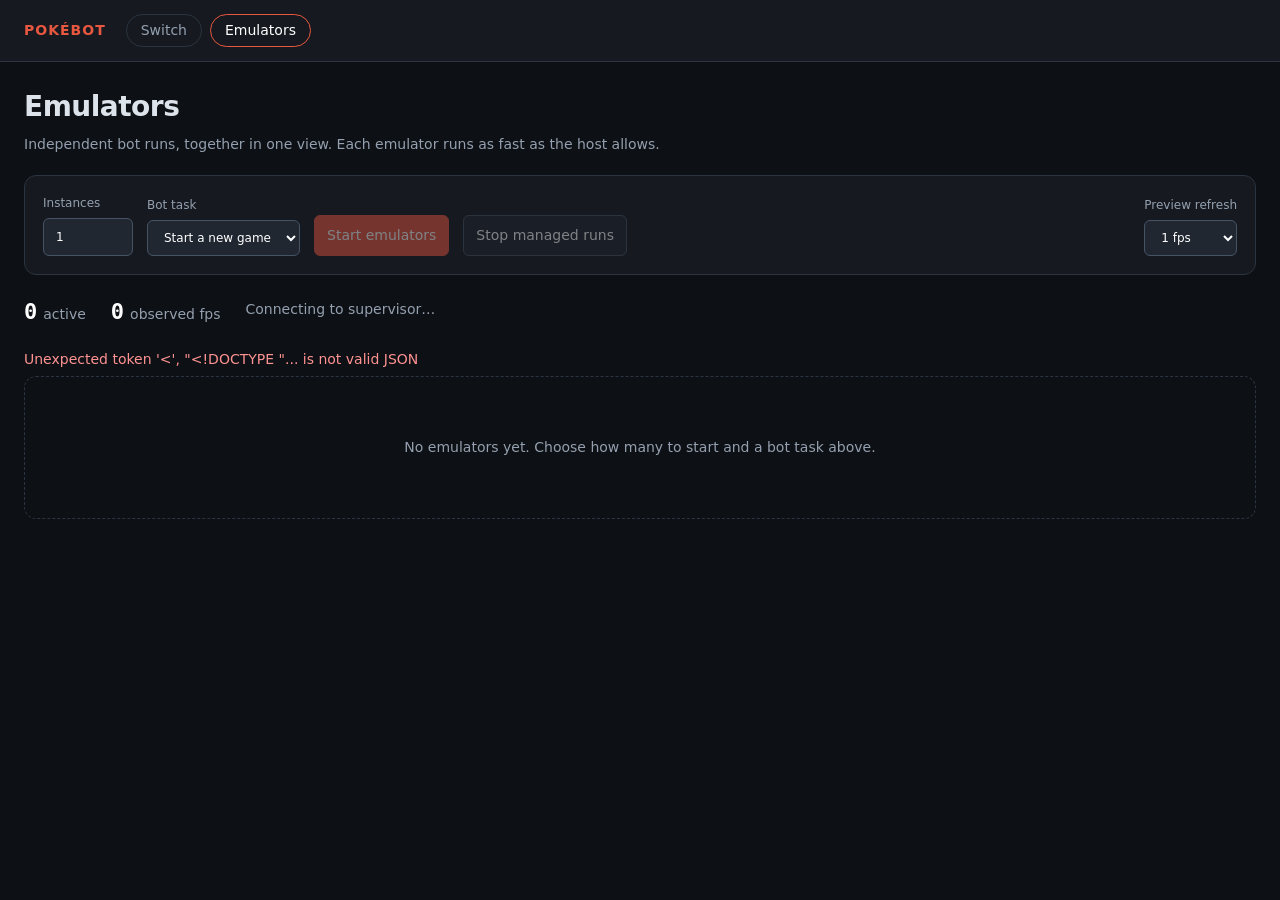
==== crates/telemetry/web/emulators.html @ 8bb30f8c "Add concurrent emulator fleet and web dashboard controls" ====
<!doctype html>
<html lang="en">
<head>
<meta charset="utf-8">
<meta name="viewport" content="width=device-width, initial-scale=1">
<meta name="theme-color" content="#0d1014">
<title>Emulators · PokéBot</title>
<style>
:root{color-scheme:dark;font:14px/1.5 system-ui,sans-serif;background:#0d1014;color:#dde3ea;--muted:#94a0af;--line:#2b3440;--panel:#161a20;--accent:#e8573f}
*{box-sizing:border-box}body{margin:0}header{display:flex;align-items:center;gap:20px;padding:14px 24px;border-bottom:1px solid var(--line);background:var(--panel)}header b{color:var(--accent);letter-spacing:1px}nav{display:flex;gap:8px}nav a{padding:5px 14px;border:1px solid var(--line);border-radius:20px;color:var(--muted);text-decoration:none}nav a[aria-current]{border-color:var(--accent);color:#fff}main{max-width:1800px;padding:24px;margin:auto}h1{margin:0;font-size:28px;letter-spacing:-.5px}p{color:var(--muted);margin:6px 0 20px}.toolbar{display:flex;flex-wrap:wrap;align-items:end;gap:14px;padding:18px;border:1px solid var(--line);border-radius:12px;background:var(--panel)}label{display:grid;gap:6px;color:var(--muted);font-size:12px}input,select,button{font:inherit;background:#202731;color:#fff;border:1px solid #465365;border-radius:6px;padding:9px 12px}input{width:90px}button{cursor:pointer}button:hover{border-color:#fff}button:disabled{opacity:.45;cursor:default}button.primary{background:var(--accent);border-color:var(--accent)}.preview{margin-left:auto}.summary{display:flex;flex-wrap:wrap;gap:25px;margin:24px 0;color:var(--muted)}.summary strong{font:600 22px ui-monospace,monospace;color:#fff;margin-right:6px}#error{color:#ff9292;white-space:pre-wrap}#notice{color:#94d9ae}#grid{display:grid;grid-template-columns:repeat(auto-fill,minmax(275px,1fr));gap:16px}.tile{border:1px solid var(--line);border-radius:10px;background:var(--panel);overflow:hidden;min-width:0}.tile-head{display:flex;justify-content:space-between;align-items:center;gap:8px;padding:10px 12px}.tile-head a{color:#fff;text-decoration:none;overflow:hidden;text-overflow:ellipsis;white-space:nowrap}.badge{font-size:11px;color:#85dfa5;white-space:nowrap}.badge.off{color:#edb363}.picture{aspect-ratio:3/2;background:#07090c;position:relative;display:flex;align-items:center;justify-content:center}.picture img{width:100%;height:100%;object-fit:contain;image-rendering:pixelated}.picture span{position:absolute;left:8px;bottom:8px;color:#e8d5ae;background:#07090cbd;font-size:11px;padding:2px 6px;border-radius:4px}.picture span:empty{display:none}.info{padding:12px}.metrics{font:13px ui-monospace,monospace;color:#b7c6d9}.latest{height:3em;overflow:auto;color:var(--muted);font-size:12px;margin:10px 0}.actions{display:flex;gap:8px;align-items:center}.actions a{color:#8dbdff;font-size:12px;margin-left:auto}.actions button{font-size:12px;padding:5px 9px}#empty{padding:60px 20px;text-align:center;border:1px dashed var(--line);border-radius:12px}dialog{background:var(--panel);color:#dde3ea;border:1px solid var(--line);border-radius:10px;width:min(900px,94vw)}dialog pre{white-space:pre-wrap;word-break:break-word;max-height:65vh;overflow:auto;font-size:12px}dialog button{float:right}@media(max-width:600px){header,main{padding:14px}.toolbar{padding:12px}.preview{margin-left:0}h1{font-size:24px}}
</style>
</head>
<body>
<header><b>POKÉBOT</b><nav aria-label="Instances"><a href="/switch/">Switch</a><a href="/emulators/" aria-current="page">Emulators</a></nav></header>
<main>
<h1>Emulators</h1>
<p>Independent bot runs, together in one view. Each emulator runs as fast as the host allows.</p>
<form class="toolbar" id="launch">
<label>Instances<input id="count" type="number" min="1" step="1" value="1" required></label>
<label>Bot task<select id="task"><option value="new-game">Start a new game</option><option value="story">Play the story</option><option value="observe">Observe only</option></select></label>
<button class="primary" id="start" type="submit">Start emulators</button>
<button id="stop-all" type="button" disabled>Stop managed runs</button>
<label class="preview">Preview refresh<select id="refresh"><option value="500">2 fps</option><option value="1000" selected>1 fps</option><option value="2000">0.5 fps</option><option value="0">Paused</option></select></label>
</form>
<div class="summary"><span><strong id="active">0</strong>active</span><span><strong id="throughput">0</strong>observed fps</span><span id="resources">Connecting to supervisor…</span></div>
<div id="error" role="alert"></div><div id="notice" role="status" aria-live="polite"></div>
<div id="grid"></div><p id="empty">No emulators yet. Choose how many to start and a bot task above.</p>
<dialog id="logs"><button id="close-log">Close</button><h2 id="log-title">Worker log</h2><pre id="log-text"></pre></dialog>
</main>
<script>
'use strict';
const $ = id => document.getElementById(id);
const tiles = new Map();
let workers = [], busy = false, fleetRefresh = null, connectionError = null;
async function api(path, body) {
  const response = await fetch(path, {cache:'no-store', signal:AbortSignal.timeout(5000),
    ...(body === undefined ? {} : {method:'POST', headers:{'Content-Type':'application/json','X-Pokebot-Control':'1'}, body:JSON.stringify(body)})});
  const data = await response.json();
  if (!response.ok) throw Object.assign(Error(data.error || `Request failed (${response.status})`), {status:response.status});
  return data;
}
async function control(path, body) {
  $('error').textContent = ''; $('notice').textContent = '';
  busy = true; $('start').disabled = true; $('stop-all').disabled = true;
  try {
    const result = await api(path, body);
    $('notice').textContent = result.started ? `Started ${result.started.length} emulator${result.started.length === 1 ? '' : 's'}.` : 'Stopping; saves and logs are retained.';
  } catch (error) { $('error').textContent = error.message; }
  finally { busy = false; await refreshFleet(); }
}
$('launch').onsubmit = e => { e.preventDefault(); control('/api/emulators', {count:Number($('count').value),task:$('task').value}); };
$('stop-all').onclick = () => control('/api/emulators/stop', {});
$('close-log').onclick = () => $('logs').close();
function tile(worker) {
  let t = tiles.get(worker.name);
  if (t) return t;
  const el = document.createElement('article'); el.className = 'tile';
  el.innerHTML = '<div class="tile-head"><a></a><span class="badge"></span></div><div class="picture"><img alt="Emulator preview" hidden><span>Waiting for first frame</span></div><div class="info"><div class="metrics">Waiting for telemetry…</div><div class="latest"></div><div class="actions"><button class="stop">Stop</button><button class="log">Log</button><a>Full report ↗</a></div></div>';
  const links = el.querySelectorAll('a'); links.forEach(a => a.href = worker.path);
  links[0].textContent = worker.label; links[0].title = worker.name;
  el.querySelector('.stop').onclick = () => control(`/api/emulators/${worker.name}/stop`, {});
  el.querySelector('.log').onclick = async () => {
    $('log-title').textContent = worker.name; $('log-text').textContent = 'Loading…'; $('logs').showModal();
    try { $('log-text').textContent = (await api(`/api/emulators/${worker.name}/log`)).log || 'No log output yet.'; }
    catch (error) { $('log-text').textContent = error.message; }
  };
  t = {el, img:el.querySelector('img'), fps:0, lastPreview:0, lastStatus:0, url:null, visible:true};
  tiles.set(worker.name,t); $('grid').append(el); observer.observe(el);
  return t;
}
const observer = new IntersectionObserver(entries => {
  for (const entry of entries) for (const t of tiles.values()) if (t.el === entry.target) t.visible = entry.isIntersecting;
}, {rootMargin:'150px'});
function refreshFleet() {
  if (fleetRefresh) return fleetRefresh;
  fleetRefresh = loadFleet().finally(() => { fleetRefresh = null; });
  return fleetRefresh;
}
async function loadFleet() {
  try {
    const data = await api('/api/emulators'); workers = data.workers;
    if ($('error').textContent === connectionError) $('error').textContent = '';
    connectionError = null;
    $('resources').textContent = `${data.cpus} CPUs · ${Math.round(data.available_memory_mb/1024)} GiB available · limit ${data.max_workers} managed runs`;
    const running = workers.filter(w => w.alive), managed = running.filter(w => w.managed);
    $('active').textContent = running.length; $('count').max = Math.max(1,data.max_workers - managed.length);
    $('start').disabled = busy || managed.length >= data.max_workers;
    $('stop-all').disabled = busy || !managed.length; $('empty').hidden = !!workers.length;
    for (const worker of workers) {
      const t = tile(worker), badge = t.el.querySelector('.badge');
      badge.textContent = `${worker.task || 'bot'} · ${worker.status}`;
      badge.classList.toggle('off', !worker.alive || worker.status === 'stopping');
      t.el.querySelector('.stop').disabled = busy || !worker.managed || !worker.alive || worker.status === 'stopping';
      t.el.querySelector('.log').hidden = !worker.managed;
      if (!worker.alive) { t.fps = 0; t.el.querySelector('.picture span').textContent = worker.status; }
    }
    for (const [name,t] of tiles) if (!workers.some(w => w.name === name)) {
      observer.unobserve(t.el); t.el.remove(); if(t.url) URL.revokeObjectURL(t.url); tiles.delete(name);
    }
  } catch(error) { connectionError = error.message; $('error').textContent = connectionError; $('start').disabled = true; }
}
// At most four short HTTP requests at once. Long-lived streams per tile would
// exhaust HTTP/1 browser connections as soon as the fleet grows past six runs.
async function update(worker) {
  const t = tiles.get(worker.name); if (!t || !worker.alive) return;
  if (Date.now() - t.lastStatus >= 1000) {
    t.lastStatus = Date.now();
    try {
      let data;
      try { data = await api(worker.path + 'api/summary'); }
      catch(error) {
        if (worker.managed || error.status !== 404) throw error;
        // An older externally launched emulator may predate the summary API.
        const snapshot = await api(worker.path + 'api/snapshot');
        data = {stats:snapshot.status.stats, latest:snapshot.log.at(-1)};
      }
      const stats = data.stats;
      t.fps = stats.fps;
      t.el.querySelector('.metrics').textContent = `${stats.fps.toFixed(0)} fps · ${(stats.fps/59.7275).toFixed(1)}× · frame ${(stats.frame_id ?? 0).toLocaleString()}`;
      t.el.querySelector('.latest').textContent = [stats.task_status ? `Task ${stats.task_status}.` : '', data.latest?.summary || ''].filter(Boolean).join(' ');
      t.el.querySelector('.picture span').textContent = '';
    } catch (_) { t.fps = 0; t.el.querySelector('.picture span').textContent = 'Telemetry unavailable · retrying'; }
  }
  const interval = Number($('refresh').value);
  if (!interval || !t.visible || Date.now() - t.lastPreview < interval) return;
  t.lastPreview = Date.now();
  try {
    const response = await fetch(worker.path + 'frame.png', {cache:'no-store',signal:AbortSignal.timeout(3000)});
    if (!response.ok) throw Error(response.status);
    const url = URL.createObjectURL(await response.blob());
    const previous = t.url; t.url = url; t.img.src = url; t.img.hidden = false;
    if (previous) URL.revokeObjectURL(previous);
  } catch (_) { t.el.querySelector('.picture span').textContent = 'Preview unavailable · retrying'; }
}
async function pollTiles() {
  if (!document.hidden) {
    const queue = [...workers];
    await Promise.all(Array.from({length:Math.min(4,queue.length)}, async () => { while(queue.length) await update(queue.shift()); }));
    $('throughput').textContent = Math.round([...tiles.values()].reduce((sum,t)=>sum+t.fps,0)).toLocaleString();
  }
  setTimeout(pollTiles,100);
}
async function pollFleet() { if (!document.hidden) await refreshFleet(); setTimeout(pollFleet,2000); }
pollFleet(); pollTiles();
</script>
</body>
</html>
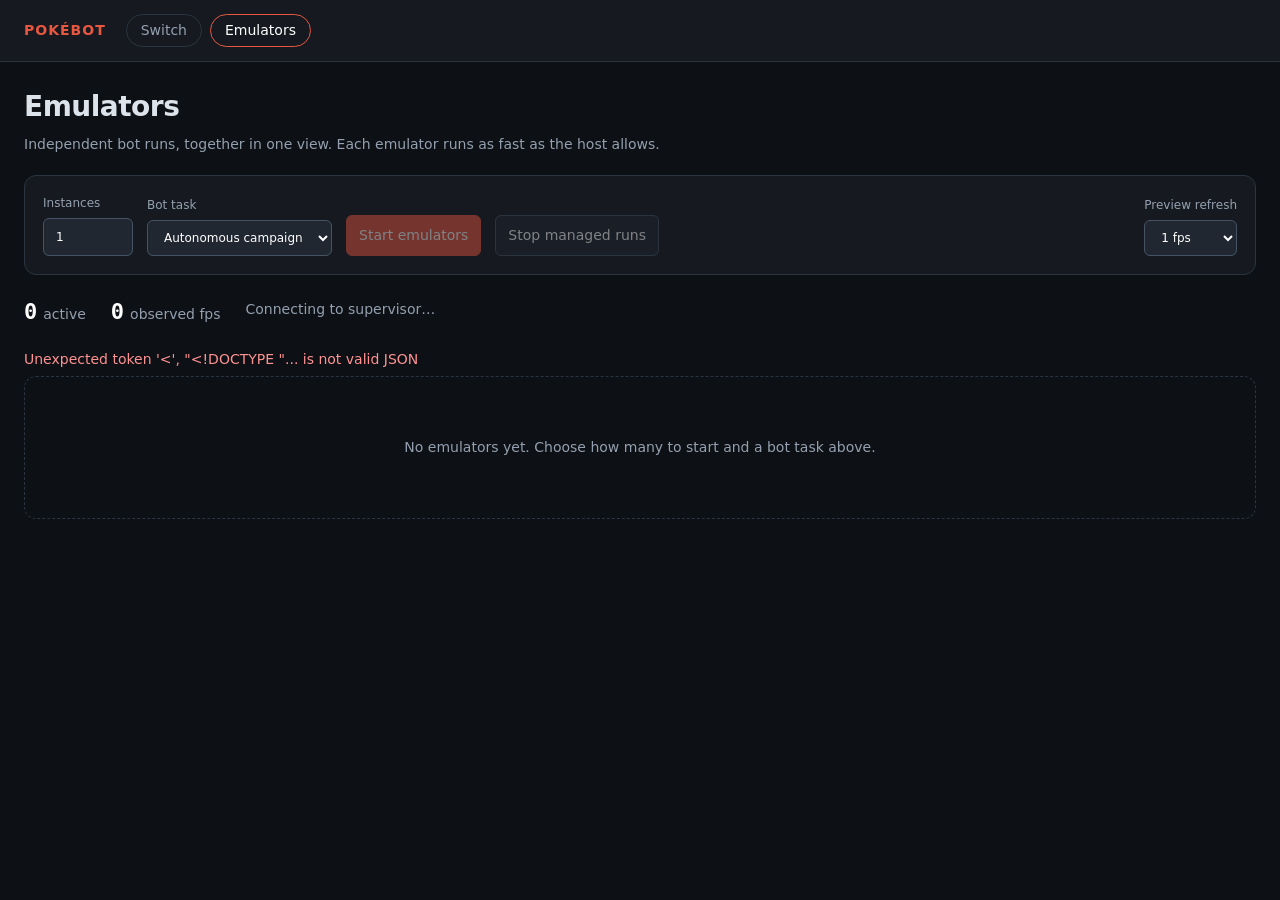
==== commit 981f23ab: "fleet: run autonomous campaigns in isolated emulator workers" ====
--- a/crates/telemetry/web/emulators.html
+++ b/crates/telemetry/web/emulators.html
@@ -17,7 +17,7 @@
 <p>Independent bot runs, together in one view. Each emulator runs as fast as the host allows.</p>
 <form class="toolbar" id="launch">
 <label>Instances<input id="count" type="number" min="1" step="1" value="1" required></label>
-<label>Bot task<select id="task"><option value="new-game">Start a new game</option><option value="story">Play the story</option><option value="observe">Observe only</option></select></label>
+<label>Bot task<select id="task"><option value="autonomy">Autonomous campaign</option><option value="new-game">Start a new game</option><option value="story">Play the story</option><option value="observe">Observe only</option></select></label>
 <button class="primary" id="start" type="submit">Start emulators</button>
 <button id="stop-all" type="button" disabled>Stop managed runs</button>
 <label class="preview">Preview refresh<select id="refresh"><option value="500">2 fps</option><option value="1000" selected>1 fps</option><option value="2000">0.5 fps</option><option value="0">Paused</option></select></label>
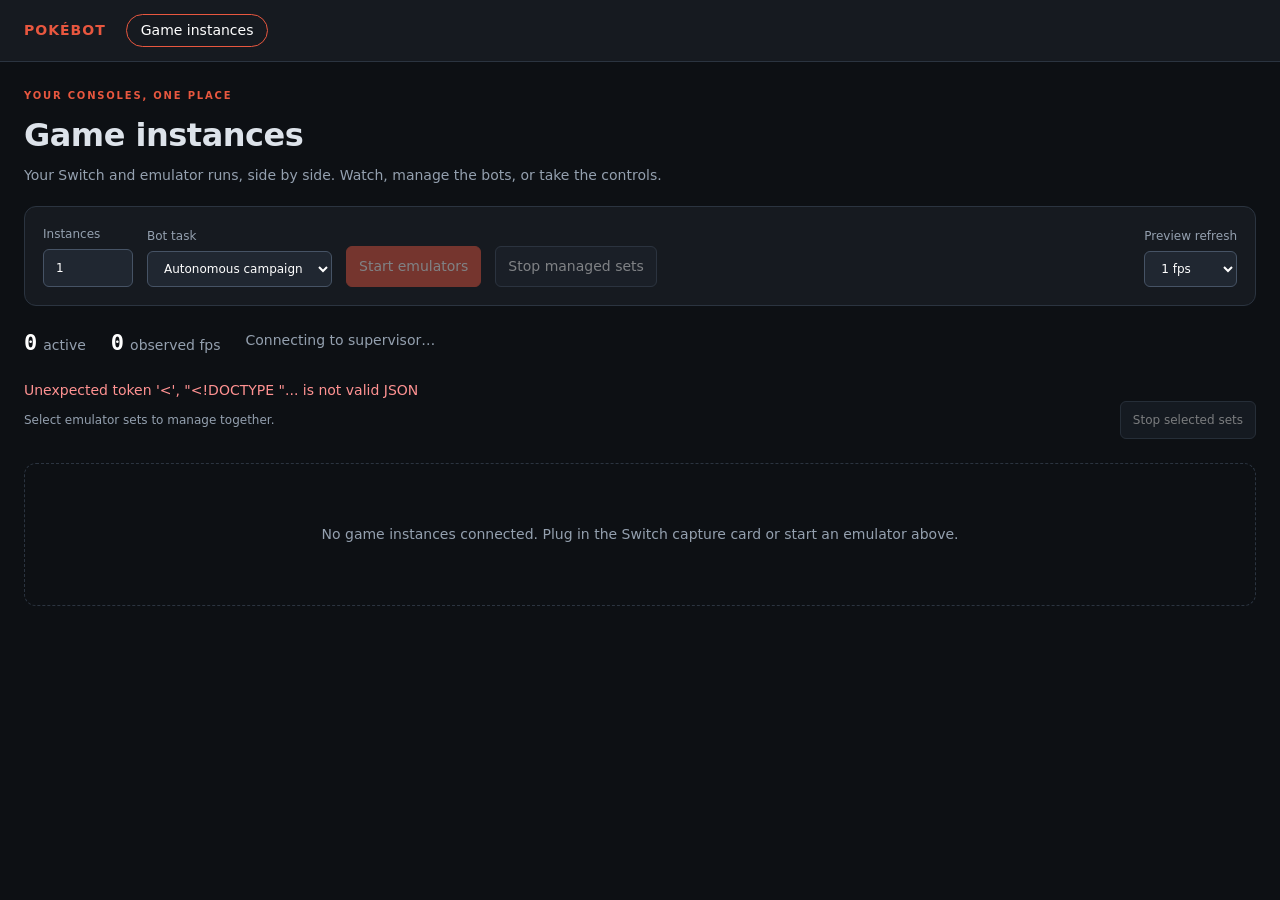
==== commit 4b56a81c: "web: unify game instances with independent Switch capture and manual control Keep Switch video avail" ====
--- a/crates/telemetry/web/emulators.html
+++ b/crates/telemetry/web/emulators.html
@@ -4,28 +4,32 @@
 <meta charset="utf-8">
 <meta name="viewport" content="width=device-width, initial-scale=1">
 <meta name="theme-color" content="#0d1014">
-<title>Emulators · PokéBot</title>
+<title>Game instances · PokéBot</title>
+<link rel="stylesheet" href="/controls.css"><script src="/controls.js"></script>
 <style>
 :root{color-scheme:dark;font:14px/1.5 system-ui,sans-serif;background:#0d1014;color:#dde3ea;--muted:#94a0af;--line:#2b3440;--panel:#161a20;--accent:#e8573f}
 *{box-sizing:border-box}body{margin:0}header{display:flex;align-items:center;gap:20px;padding:14px 24px;border-bottom:1px solid var(--line);background:var(--panel)}header b{color:var(--accent);letter-spacing:1px}nav{display:flex;gap:8px}nav a{padding:5px 14px;border:1px solid var(--line);border-radius:20px;color:var(--muted);text-decoration:none}nav a[aria-current]{border-color:var(--accent);color:#fff}main{max-width:1800px;padding:24px;margin:auto}h1{margin:0;font-size:28px;letter-spacing:-.5px}p{color:var(--muted);margin:6px 0 20px}.toolbar{display:flex;flex-wrap:wrap;align-items:end;gap:14px;padding:18px;border:1px solid var(--line);border-radius:12px;background:var(--panel)}label{display:grid;gap:6px;color:var(--muted);font-size:12px}input,select,button{font:inherit;background:#202731;color:#fff;border:1px solid #465365;border-radius:6px;padding:9px 12px}input{width:90px}button{cursor:pointer}button:hover{border-color:#fff}button:disabled{opacity:.45;cursor:default}button.primary{background:var(--accent);border-color:var(--accent)}.preview{margin-left:auto}.summary{display:flex;flex-wrap:wrap;gap:25px;margin:24px 0;color:var(--muted)}.summary strong{font:600 22px ui-monospace,monospace;color:#fff;margin-right:6px}#error{color:#ff9292;white-space:pre-wrap}#notice{color:#94d9ae}#grid{display:grid;grid-template-columns:repeat(auto-fill,minmax(275px,1fr));gap:16px}.tile{border:1px solid var(--line);border-radius:10px;background:var(--panel);overflow:hidden;min-width:0}.tile-head{display:flex;justify-content:space-between;align-items:center;gap:8px;padding:10px 12px}.tile-head a{color:#fff;text-decoration:none;overflow:hidden;text-overflow:ellipsis;white-space:nowrap}.badge{font-size:11px;color:#85dfa5;white-space:nowrap}.badge.off{color:#edb363}.picture{aspect-ratio:3/2;background:#07090c;position:relative;display:flex;align-items:center;justify-content:center}.picture img{width:100%;height:100%;object-fit:contain;image-rendering:pixelated}.picture span{position:absolute;left:8px;bottom:8px;color:#e8d5ae;background:#07090cbd;font-size:11px;padding:2px 6px;border-radius:4px}.picture span:empty{display:none}.info{padding:12px}.metrics{font:13px ui-monospace,monospace;color:#b7c6d9}.latest{height:3em;overflow:auto;color:var(--muted);font-size:12px;margin:10px 0}.actions{display:flex;gap:8px;align-items:center}.actions a{color:#8dbdff;font-size:12px;margin-left:auto}.actions button{font-size:12px;padding:5px 9px}#empty{padding:60px 20px;text-align:center;border:1px dashed var(--line);border-radius:12px}dialog{background:var(--panel);color:#dde3ea;border:1px solid var(--line);border-radius:10px;width:min(900px,94vw)}dialog pre{white-space:pre-wrap;word-break:break-word;max-height:65vh;overflow:auto;font-size:12px}dialog button{float:right}@media(max-width:600px){header,main{padding:14px}.toolbar{padding:12px}.preview{margin-left:0}h1{font-size:24px}}
+.eyebrow{font-size:10px;font-weight:600;letter-spacing:1.8px;color:var(--accent);margin:2px 0 8px}h1{font-size:32px}.tile.switch{border-color:#6b4835}.kind{font-size:10px;letter-spacing:1px;text-transform:uppercase;color:var(--muted)}.tile-head{padding:14px}.tile-head input{width:16px;accent-color:var(--accent)}.actions{flex-wrap:wrap}.actions button.danger{color:#ffa59a}.selection{display:flex;align-items:center;gap:14px;margin:0 0 18px;font-size:12px;color:var(--muted)}.selection button{margin-left:auto;font-size:12px}.play-head{display:flex;justify-content:space-between;align-items:center}.play-head h2{margin:0 0 12px}.play-head button{float:none}#play{max-width:780px}#play-screen{width:100%;aspect-ratio:3/2;object-fit:contain;image-rendering:pixelated;background:#07090c;border-radius:8px}dialog::backdrop{background:#000b}.tile .picture{border-top:1px solid #ffffff08;border-bottom:1px solid #ffffff08}.tile .info{padding:14px}.tile .metrics{font-size:12px}.tile .latest{margin:12px 0}.tile-head a:hover{color:#8dbdff}
 </style>
 </head>
 <body>
-<header><b>POKÉBOT</b><nav aria-label="Instances"><a href="/switch/">Switch</a><a href="/emulators/" aria-current="page">Emulators</a></nav></header>
+<header><b>POKÉBOT</b><nav aria-label="Instances"><a href="/games/" aria-current="page">Game instances</a></nav></header>
 <main>
-<h1>Emulators</h1>
-<p>Independent bot runs, together in one view. Each emulator runs as fast as the host allows.</p>
+<div class="eyebrow">YOUR CONSOLES, ONE PLACE</div><h1>Game instances</h1>
+<p>Your Switch and emulator runs, side by side. Watch, manage the bots, or take the controls.</p>
 <form class="toolbar" id="launch">
 <label>Instances<input id="count" type="number" min="1" step="1" value="1" required></label>
 <label>Bot task<select id="task"><option value="autonomy">Autonomous campaign</option><option value="new-game">Start a new game</option><option value="story">Play the story</option><option value="observe">Observe only</option></select></label>
 <button class="primary" id="start" type="submit">Start emulators</button>
-<button id="stop-all" type="button" disabled>Stop managed runs</button>
+<button id="stop-all" type="button" disabled>Stop managed sets</button>
 <label class="preview">Preview refresh<select id="refresh"><option value="500">2 fps</option><option value="1000" selected>1 fps</option><option value="2000">0.5 fps</option><option value="0">Paused</option></select></label>
 </form>
 <div class="summary"><span><strong id="active">0</strong>active</span><span><strong id="throughput">0</strong>observed fps</span><span id="resources">Connecting to supervisor…</span></div>
 <div id="error" role="alert"></div><div id="notice" role="status" aria-live="polite"></div>
-<div id="grid"></div><p id="empty">No emulators yet. Choose how many to start and a bot task above.</p>
+<div class="selection"><span id="selected-count">Select emulator sets to manage together.</span><button id="stop-selected" disabled>Stop selected sets</button></div>
+<div id="grid"></div><p id="empty">No game instances connected. Plug in the Switch capture card or start an emulator above.</p>
 <dialog id="logs"><button id="close-log">Close</button><h2 id="log-title">Worker log</h2><pre id="log-text"></pre></dialog>
+<dialog id="play"><div class="play-head"><h2 id="play-title">Game controls</h2><button id="close-play">Close</button></div><img id="play-screen" alt="Live game screen"><div id="play-controls"></div></dialog>
 </main>
 <script>
 'use strict';
@@ -44,21 +48,40 @@
   busy = true; $('start').disabled = true; $('stop-all').disabled = true;
   try {
     const result = await api(path, body);
-    $('notice').textContent = result.started ? `Started ${result.started.length} emulator${result.started.length === 1 ? '' : 's'}.` : 'Stopping; saves and logs are retained.';
+    $('notice').textContent = result.started ? `Started ${result.started.length} emulator${result.started.length === 1 ? '' : 's'}.` : result.mode ? 'Bot stopped. The game screen remains available.' : 'Stopping; saves and logs are retained.';
   } catch (error) { $('error').textContent = error.message; }
   finally { busy = false; await refreshFleet(); }
 }
 $('launch').onsubmit = e => { e.preventDefault(); control('/api/emulators', {count:Number($('count').value),task:$('task').value}); };
 $('stop-all').onclick = () => control('/api/emulators/stop', {});
+const selected = new Set();
+function selection() { $('selected-count').textContent = selected.size ? `${selected.size} emulator sets selected` : 'Select emulator sets to manage together.'; $('stop-selected').disabled = busy || !selected.size; }
+$('stop-selected').onclick = async () => { await control('/api/emulators/stop', {names:[...selected]}); selected.clear(); selection(); };
+let gameControls = null, playWorker = null;
+function closePlay() { gameControls?.close(); gameControls=null; playWorker=null; $('play-screen').removeAttribute('src'); }
+$('close-play').onclick = () => $('play').close(); $('play').onclose = closePlay;
+async function openPlay(worker) {
+  closePlay(); playWorker=worker; $('play-title').textContent=worker.label; $('play').showModal();
+  $('play-screen').src=worker.path+'stream.mjpg?scale=2&fps=30';
+  gameControls=new GameControls($('play-controls'),worker.path);
+  await gameControls.action('take');
+}
+
 $('close-log').onclick = () => $('logs').close();
 function tile(worker) {
   let t = tiles.get(worker.name);
   if (t) return t;
   const el = document.createElement('article'); el.className = 'tile';
-  el.innerHTML = '<div class="tile-head"><a></a><span class="badge"></span></div><div class="picture"><img alt="Emulator preview" hidden><span>Waiting for first frame</span></div><div class="info"><div class="metrics">Waiting for telemetry…</div><div class="latest"></div><div class="actions"><button class="stop">Stop</button><button class="log">Log</button><a>Full report ↗</a></div></div>';
+  el.innerHTML = '<div class="tile-head"><input class="select-instance" type="checkbox" aria-label="Select emulator set"><a></a><span class="badge"></span></div><div class="picture"><img alt="Game preview" hidden><span>Waiting for first frame</span></div><div class="info"><div class="metrics">Waiting for telemetry…</div><div class="latest"></div><div class="actions"><button class="take">Take control</button><button class="stop-bot">Stop bot</button><button class="stop danger">Stop set</button><button class="log">Log</button><a>Details ↗</a></div></div>';
   const links = el.querySelectorAll('a'); links.forEach(a => a.href = worker.path);
   links[0].textContent = worker.label; links[0].title = worker.name;
-  el.querySelector('.stop').onclick = () => control(`/api/emulators/${worker.name}/stop`, {});
+  el.classList.toggle('switch',worker.name==='switch');
+  const checkbox=el.querySelector('.select-instance'); checkbox.hidden=!worker.managed;
+  checkbox.onchange=()=>{ if(checkbox.checked) selected.add(worker.name); else selected.delete(worker.name); selection(); };
+  el.querySelector('.take').onclick = () => openPlay(worker);
+  el.querySelector('.stop-bot').onclick = () => control(worker.path+'api/control',{action:'stop'});
+  el.querySelector('.stop').title='Stop emulator and bot; saved progress and logs are retained';
+  el.querySelector('.stop').onclick = () => worker.managed ? control(`/api/emulators/${worker.name}/stop`, {}) : control(worker.path+'api/control',{action:'shutdown'});
   el.querySelector('.log').onclick = async () => {
     $('log-title').textContent = worker.name; $('log-text').textContent = 'Loading…'; $('logs').showModal();
     try { $('log-text').textContent = (await api(`/api/emulators/${worker.name}/log`)).log || 'No log output yet.'; }
@@ -90,13 +113,21 @@
       const t = tile(worker), badge = t.el.querySelector('.badge');
       badge.textContent = `${worker.task || 'bot'} · ${worker.status}`;
       badge.classList.toggle('off', !worker.alive || worker.status === 'stopping');
+      t.el.querySelector('.stop').hidden = worker.name==='switch' || !worker.managed;
+      t.el.querySelector('.stop-bot').disabled = busy || !worker.alive;
+      t.el.querySelector('.take').disabled = !worker.alive;
+      t.el.querySelector('.select-instance').checked = selected.has(worker.name);
+      t.el.querySelector('.select-instance').disabled = !worker.alive;
+      if(!worker.alive) selected.delete(worker.name);
       t.el.querySelector('.stop').disabled = busy || !worker.managed || !worker.alive || worker.status === 'stopping';
       t.el.querySelector('.log').hidden = !worker.managed;
+      if(worker.name==='switch') badge.textContent = 'SWITCH · '+worker.status;
       if (!worker.alive) { t.fps = 0; t.el.querySelector('.picture span').textContent = worker.status; }
     }
     for (const [name,t] of tiles) if (!workers.some(w => w.name === name)) {
-      observer.unobserve(t.el); t.el.remove(); if(t.url) URL.revokeObjectURL(t.url); tiles.delete(name);
+      observer.unobserve(t.el); t.el.remove(); if(t.url) URL.revokeObjectURL(t.url); tiles.delete(name); selected.delete(name);
     }
+    selection();
   } catch(error) { connectionError = error.message; $('error').textContent = connectionError; $('start').disabled = true; }
 }
 // At most four short HTTP requests at once. Long-lived streams per tile would
@@ -115,8 +146,17 @@
         data = {stats:snapshot.status.stats, latest:snapshot.log.at(-1)};
       }
       const stats = data.stats;
+      if (data.control) {
+        const mode = data.control.mode;
+        t.el.querySelector('.badge').textContent = `${worker.name==='switch'?'SWITCH':worker.task || 'Emulator'} · ${{bot:'bot playing',manual:'manual control',stopped:'bot stopped'}[mode]}`;
+        t.el.querySelector('.stop-bot').disabled = busy || mode==='stopped';
+        t.el.querySelector('.take').disabled = mode==='manual';
+        if(!worker.managed && worker.name!=='switch' && data.control.can_shutdown) { t.el.querySelector('.stop').hidden=false; t.el.querySelector('.stop').disabled=busy; }
+      } else {
+        for(const button of t.el.querySelectorAll('.stop-bot,.take')) { button.disabled=true; button.title='Relaunch this older run to enable controls'; }
+      }
       t.fps = stats.fps;
-      t.el.querySelector('.metrics').textContent = `${stats.fps.toFixed(0)} fps · ${(stats.fps/59.7275).toFixed(1)}× · frame ${(stats.frame_id ?? 0).toLocaleString()}`;
+      t.el.querySelector('.metrics').textContent = worker.name==='switch' ? `Live capture · frame ${(stats.frame_id ?? 0).toLocaleString()}` : `${stats.fps.toFixed(0)} fps · ${(stats.fps/59.7275).toFixed(1)}× · frame ${(stats.frame_id ?? 0).toLocaleString()}`;
       t.el.querySelector('.latest').textContent = [stats.task_status ? `Task ${stats.task_status}.` : '', data.latest?.summary || ''].filter(Boolean).join(' ');
       t.el.querySelector('.picture span').textContent = '';
     } catch (_) { t.fps = 0; t.el.querySelector('.picture span').textContent = 'Telemetry unavailable · retrying'; }
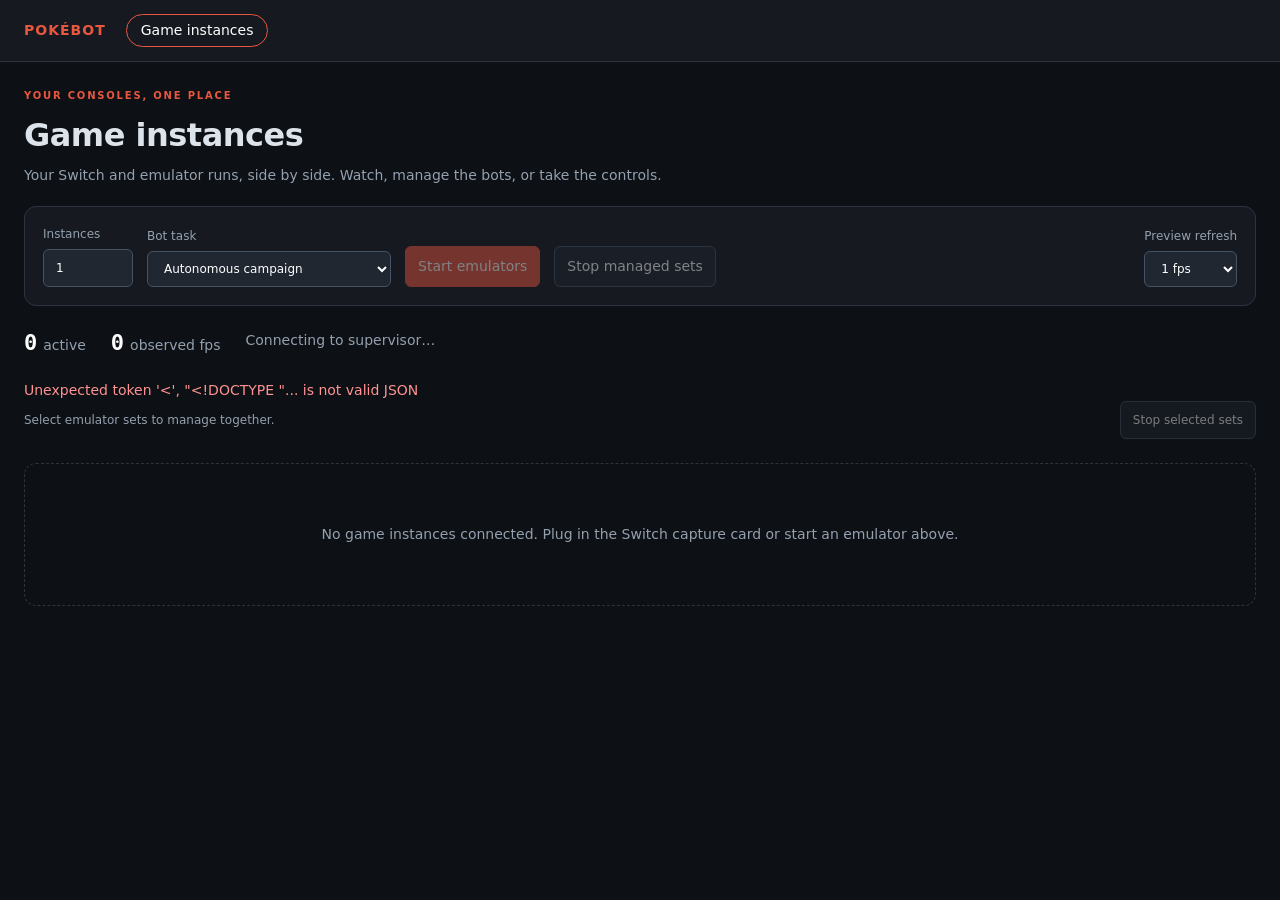
==== commit 15f5bae4: "fleet: continuing workers are listed after the Switch, and startable from the page The user didn't f" ====
--- a/crates/telemetry/web/emulators.html
+++ b/crates/telemetry/web/emulators.html
@@ -19,7 +19,7 @@
 <p>Your Switch and emulator runs, side by side. Watch, manage the bots, or take the controls.</p>
 <form class="toolbar" id="launch">
 <label>Instances<input id="count" type="number" min="1" step="1" value="1" required></label>
-<label>Bot task<select id="task"><option value="autonomy">Autonomous campaign</option><option value="new-game">Start a new game</option><option value="story">Play the story</option><option value="observe">Observe only</option></select></label>
+<label>Bot task<select id="task"><option value="autonomy">Autonomous campaign</option><option value="autonomy-continue">Continuing campaign (own save)</option><option value="new-game">Start a new game</option><option value="story">Play the story</option><option value="observe">Observe only</option></select></label>
 <button class="primary" id="start" type="submit">Start emulators</button>
 <button id="stop-all" type="button" disabled>Stop managed sets</button>
 <label class="preview">Preview refresh<select id="refresh"><option value="500">2 fps</option><option value="1000" selected>1 fps</option><option value="2000">0.5 fps</option><option value="0">Paused</option></select></label>
